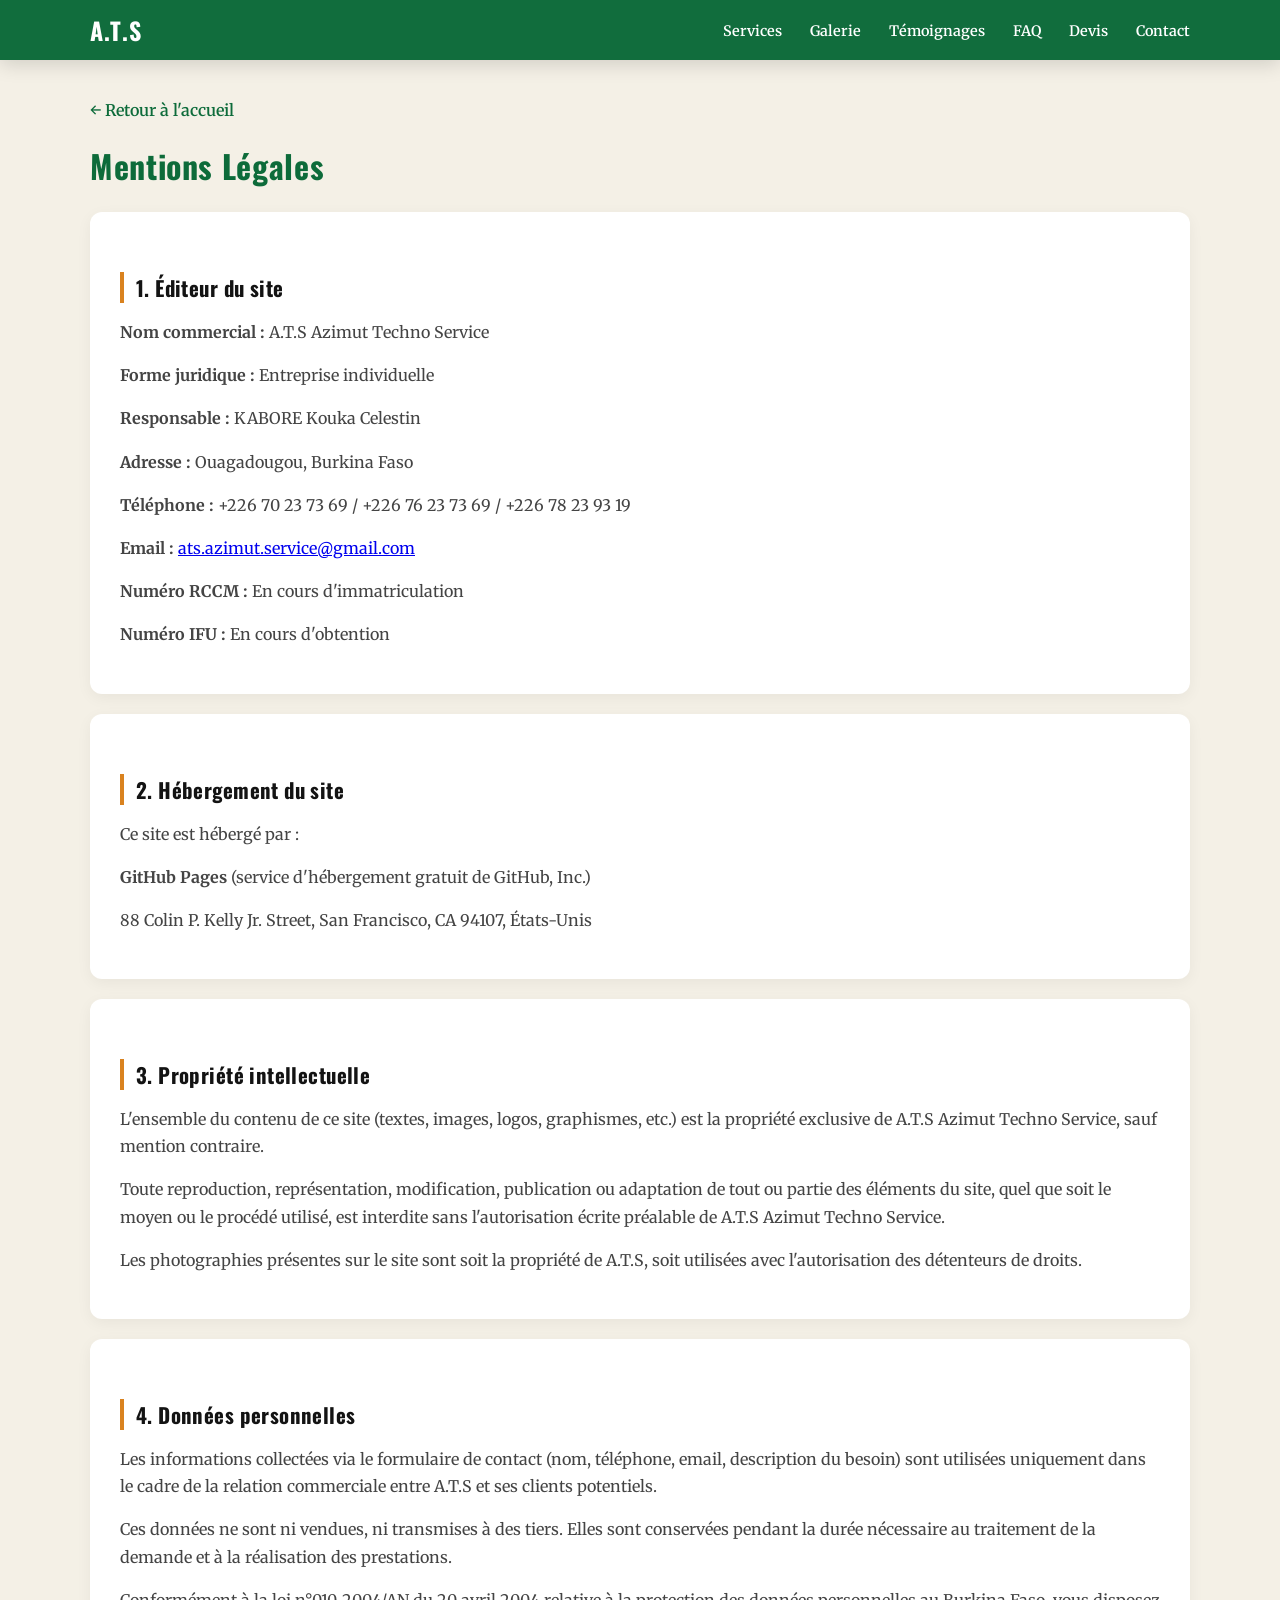
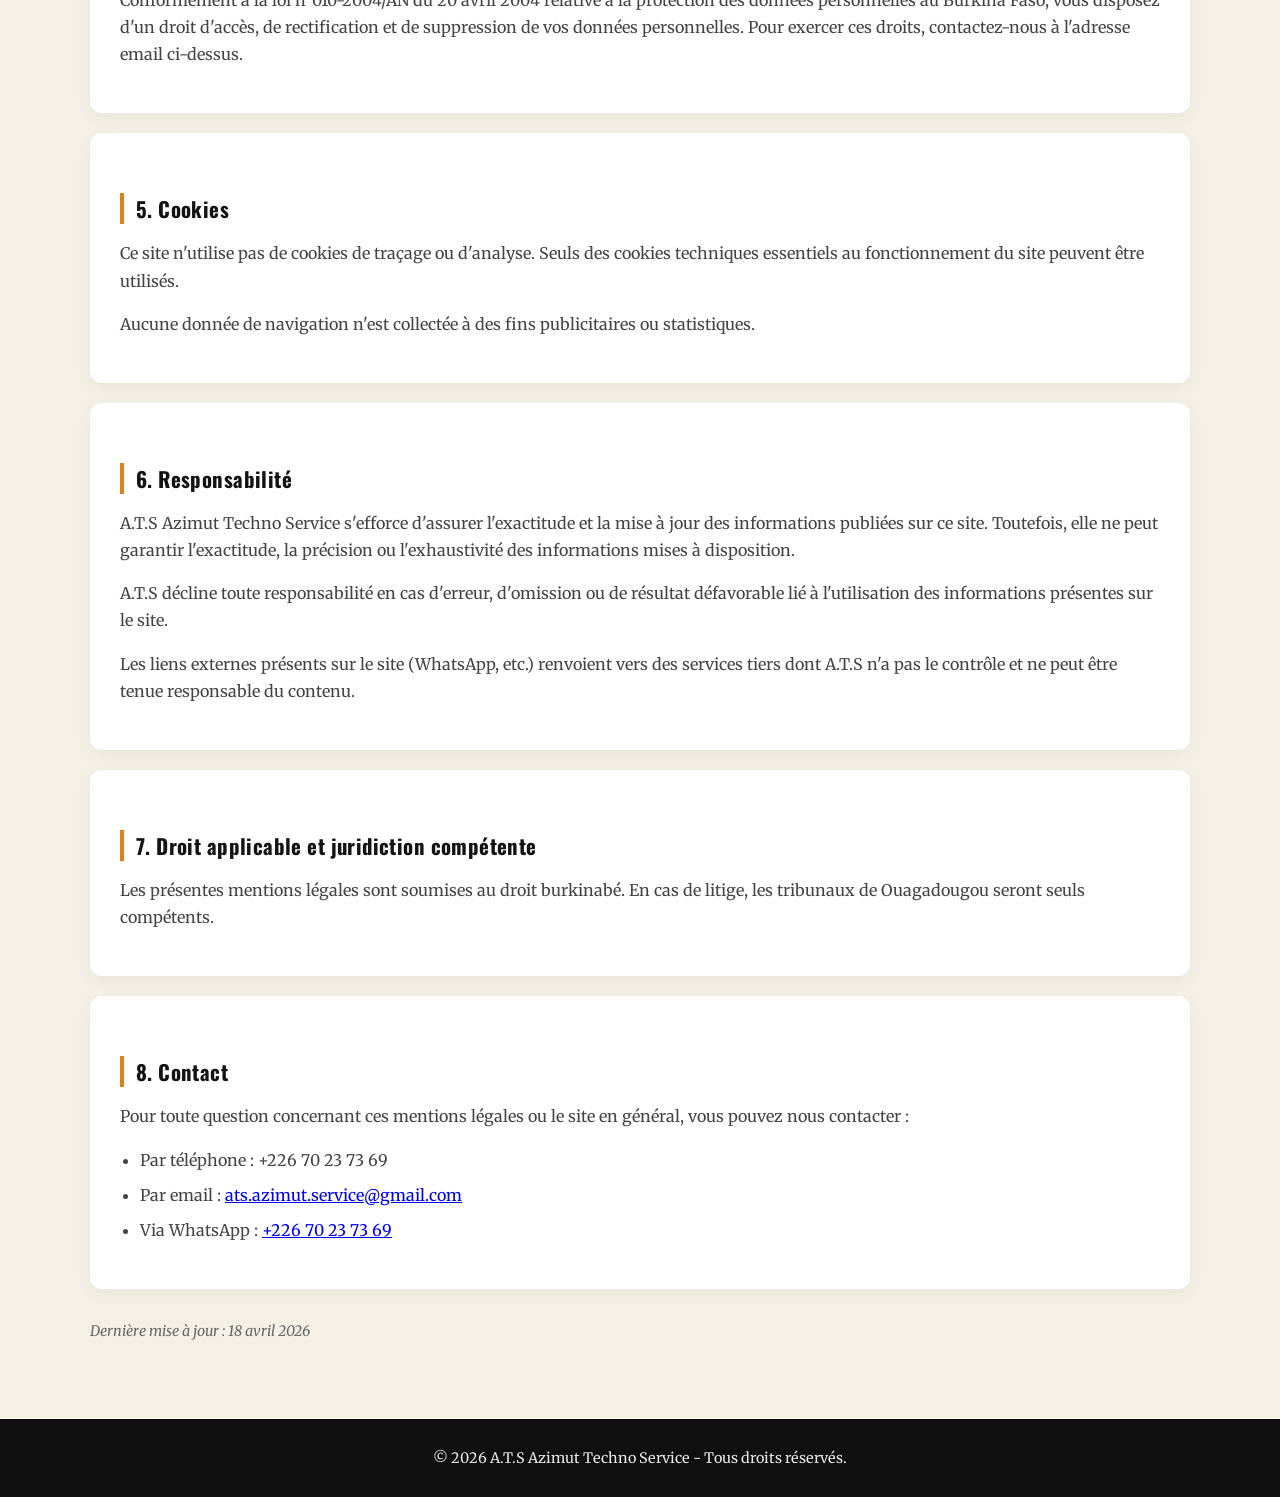
==== mentions-legales.html @ f284d2fe "commit remaining site updates and legal page" ====
<!DOCTYPE html>
<html lang="fr">
<head>
  <meta charset="UTF-8">
  <meta name="viewport" content="width=device-width, initial-scale=1.0">
  <title>Mentions Légales | A.T.S Azimut Techno Service</title>
  <meta name="description" content="Mentions légales de A.T.S Azimut Techno Service - Climatisation, informatique, electricite batiment a Ouagadougou.">
  <link rel="preconnect" href="https://fonts.googleapis.com">
  <link rel="preconnect" href="https://fonts.gstatic.com" crossorigin>
  <link href="https://fonts.googleapis.com/css2?family=Oswald:wght@400;500;600;700&family=Merriweather:wght@400;700&display=swap" rel="stylesheet">
  <link rel="stylesheet" href="styles.css">
  <style>
    .legal-page {
      padding-top: 100px;
      padding-bottom: 60px;
      background: #f4f0e6;
    }
    .legal-page h1 {
      font-size: 2rem;
      margin-bottom: 30px;
      color: var(--ats-green);
    }
    .legal-page h2 {
      font-size: 1.3rem;
      margin-top: 30px;
      margin-bottom: 15px;
      color: var(--ats-dark);
      border-left: 4px solid var(--ats-orange);
      padding-left: 12px;
    }
    .legal-page p, .legal-page ul {
      line-height: 1.7;
      color: #444;
      margin-bottom: 15px;
    }
    .legal-page ul {
      padding-left: 20px;
    }
    .legal-page li {
      margin-bottom: 8px;
    }
    .legal-section {
      background: #fff;
      padding: 30px;
      border-radius: 12px;
      margin-bottom: 20px;
      box-shadow: 0 4px 15px rgba(0, 0, 0, 0.05);
    }
    .legal-nav {
      margin-bottom: 30px;
    }
    .legal-nav a {
      color: var(--ats-green);
      text-decoration: none;
      font-weight: 600;
    }
    .legal-nav a:hover {
      text-decoration: underline;
    }
  </style>
</head>
<body>
  <nav class="navbar scrolled" id="navbar">
    <div class="container nav-container">
      <a href="index.html" class="nav-logo">A.T.S</a>
      <ul class="nav-menu" id="nav-menu">
        <li><a href="index.html#services">Services</a></li>
        <li><a href="index.html#galerie">Galerie</a></li>
        <li><a href="index.html#temoignages">Témoignages</a></li>
        <li><a href="index.html#faq">FAQ</a></li>
        <li><a href="index.html#devis">Devis</a></li>
        <li><a href="index.html#contact">Contact</a></li>
      </ul>
    </div>
  </nav>

  <main class="legal-page">
    <div class="container">
      <div class="legal-nav">
        <a href="index.html">← Retour à l'accueil</a>
      </div>
      
      <h1>Mentions Légales</h1>
      
      <div class="legal-section">
        <h2>1. Éditeur du site</h2>
        <p><strong>Nom commercial :</strong> A.T.S Azimut Techno Service</p>
        <p><strong>Forme juridique :</strong> Entreprise individuelle</p>
        <p><strong>Responsable :</strong> KABORE Kouka Celestin</p>
        <p><strong>Adresse :</strong> Ouagadougou, Burkina Faso</p>
        <p><strong>Téléphone :</strong> +226 70 23 73 69 / +226 76 23 73 69 / +226 78 23 93 19</p>
        <p><strong>Email :</strong> <a href="mailto:ats.azimut.service@gmail.com">ats.azimut.service@gmail.com</a></p>
        <p><strong>Numéro RCCM :</strong> En cours d'immatriculation</p>
        <p><strong>Numéro IFU :</strong> En cours d'obtention</p>
      </div>

      <div class="legal-section">
        <h2>2. Hébergement du site</h2>
        <p>Ce site est hébergé par :</p>
        <p><strong>GitHub Pages</strong> (service d'hébergement gratuit de GitHub, Inc.)</p>
        <p>88 Colin P. Kelly Jr. Street, San Francisco, CA 94107, États-Unis</p>
      </div>

      <div class="legal-section">
        <h2>3. Propriété intellectuelle</h2>
        <p>L'ensemble du contenu de ce site (textes, images, logos, graphismes, etc.) est la propriété exclusive de A.T.S Azimut Techno Service, sauf mention contraire.</p>
        <p>Toute reproduction, représentation, modification, publication ou adaptation de tout ou partie des éléments du site, quel que soit le moyen ou le procédé utilisé, est interdite sans l'autorisation écrite préalable de A.T.S Azimut Techno Service.</p>
        <p>Les photographies présentes sur le site sont soit la propriété de A.T.S, soit utilisées avec l'autorisation des détenteurs de droits.</p>
      </div>

      <div class="legal-section">
        <h2>4. Données personnelles</h2>
        <p>Les informations collectées via le formulaire de contact (nom, téléphone, email, description du besoin) sont utilisées uniquement dans le cadre de la relation commerciale entre A.T.S et ses clients potentiels.</p>
        <p>Ces données ne sont ni vendues, ni transmises à des tiers. Elles sont conservées pendant la durée nécessaire au traitement de la demande et à la réalisation des prestations.</p>
        <p>Conformément à la loi n°010-2004/AN du 20 avril 2004 relative à la protection des données personnelles au Burkina Faso, vous disposez d'un droit d'accès, de rectification et de suppression de vos données personnelles. Pour exercer ces droits, contactez-nous à l'adresse email ci-dessus.</p>
      </div>

      <div class="legal-section">
        <h2>5. Cookies</h2>
        <p>Ce site n'utilise pas de cookies de traçage ou d'analyse. Seuls des cookies techniques essentiels au fonctionnement du site peuvent être utilisés.</p>
        <p>Aucune donnée de navigation n'est collectée à des fins publicitaires ou statistiques.</p>
      </div>

      <div class="legal-section">
        <h2>6. Responsabilité</h2>
        <p>A.T.S Azimut Techno Service s'efforce d'assurer l'exactitude et la mise à jour des informations publiées sur ce site. Toutefois, elle ne peut garantir l'exactitude, la précision ou l'exhaustivité des informations mises à disposition.</p>
        <p>A.T.S décline toute responsabilité en cas d'erreur, d'omission ou de résultat défavorable lié à l'utilisation des informations présentes sur le site.</p>
        <p>Les liens externes présents sur le site (WhatsApp, etc.) renvoient vers des services tiers dont A.T.S n'a pas le contrôle et ne peut être tenue responsable du contenu.</p>
      </div>

      <div class="legal-section">
        <h2>7. Droit applicable et juridiction compétente</h2>
        <p>Les présentes mentions légales sont soumises au droit burkinabé. En cas de litige, les tribunaux de Ouagadougou seront seuls compétents.</p>
      </div>

      <div class="legal-section">
        <h2>8. Contact</h2>
        <p>Pour toute question concernant ces mentions légales ou le site en général, vous pouvez nous contacter :</p>
        <ul>
          <li>Par téléphone : +226 70 23 73 69</li>
          <li>Par email : <a href="mailto:ats.azimut.service@gmail.com">ats.azimut.service@gmail.com</a></li>
          <li>Via WhatsApp : <a href="https://wa.me/22670237369">+226 70 23 73 69</a></li>
        </ul>
      </div>

      <p style="margin-top: 30px; font-size: 0.9rem; color: #666;">
        <em>Dernière mise à jour : 18 avril 2026</em>
      </p>
    </div>
  </main>

  <footer>
    <div class="container">
      <div class="footer-bottom">
        <p>&copy; 2026 A.T.S Azimut Techno Service - Tous droits réservés.</p>
      </div>
    </div>
  </footer>
</body>
</html>
---- styles.css ----
:root {
  --ats-green: #0d6b3a;
  --ats-orange: #d9821f;
  --ats-dark: #131313;
  --ats-cream: #f4f0e6;
  --ats-white: #ffffff;
  --ats-gold: #c9a227;
}

* {
  box-sizing: border-box;
}

body {
  margin: 0;
  font-family: "Merriweather", serif;
  color: var(--ats-dark);
  background:
    radial-gradient(circle at 85% 15%, #fff6dc 0, #f0e8d5 45%, #ebdfc8 100%);
  scroll-behavior: smooth;
}

html {
  scroll-behavior: smooth;
}

/* Navbar */
.navbar {
  position: fixed;
  top: 0;
  left: 0;
  right: 0;
  z-index: 1000;
  background: rgba(13, 107, 58, 0.98);
  backdrop-filter: blur(10px);
  padding: 12px 0;
  transition: box-shadow 0.3s ease;
}

.navbar.scrolled {
  box-shadow: 0 4px 20px rgba(0, 0, 0, 0.15);
}

.nav-container {
  display: flex;
  justify-content: space-between;
  align-items: center;
}

.nav-logo {
  font-family: "Oswald", sans-serif;
  font-size: 1.5rem;
  font-weight: 700;
  color: var(--ats-white);
  text-decoration: none;
  letter-spacing: 0.05em;
}

.nav-menu {
  display: flex;
  list-style: none;
  margin: 0;
  padding: 0;
  gap: 28px;
}

.nav-menu a {
  color: var(--ats-white);
  text-decoration: none;
  font-size: 0.9rem;
  font-weight: 600;
  transition: color 0.2s ease;
  position: relative;
}

.nav-menu a::after {
  content: '';
  position: absolute;
  bottom: -4px;
  left: 0;
  width: 0;
  height: 2px;
  background: var(--ats-orange);
  transition: width 0.2s ease;
}

.nav-menu a:hover::after {
  width: 100%;
}

.nav-toggle {
  display: none;
  flex-direction: column;
  gap: 5px;
  background: none;
  border: none;
  cursor: pointer;
  padding: 5px;
}

.nav-toggle span {
  display: block;
  width: 25px;
  height: 3px;
  background: var(--ats-white);
  border-radius: 3px;
  transition: all 0.3s ease;
}

.container {
  width: min(1100px, 92%);
  margin: 0 auto;
}

.hero {
  position: relative;
  min-height: 78vh;
  display: flex;
  align-items: center;
  overflow: hidden;
  background:
    linear-gradient(105deg, rgba(13, 107, 58, 0.94) 0 56%, rgba(217, 130, 31, 0.94) 56% 100%),
    url("IMG-20260415-WA0097.jpg") center/cover no-repeat;
  padding-top: 60px;
}

.hero__overlay {
  position: absolute;
  inset: 0;
  background:
    repeating-linear-gradient(
      -35deg,
      rgba(255, 255, 255, 0.08) 0 10px,
      rgba(255, 255, 255, 0) 10px 22px
    );
}

.hero__content {
  position: relative;
  z-index: 1;
  color: var(--ats-white);
  animation: rise 900ms ease-out both;
}

.badge {
  display: inline-block;
  margin: 0 0 16px;
  padding: 8px 14px;
  border: 1px solid rgba(255, 255, 255, 0.6);
  border-radius: 999px;
  font-size: 0.8rem;
  letter-spacing: 0.06em;
  text-transform: uppercase;
}

h1,
h2,
h3 {
  margin: 0 0 12px;
  font-family: "Oswald", sans-serif;
  letter-spacing: 0.02em;
}

h1 {
  font-size: clamp(2.2rem, 6vw, 4.4rem);
  line-height: 1;
}

h1 span {
  display: block;
  font-size: clamp(1.4rem, 4vw, 2.5rem);
  font-weight: 500;
  color: #f2f7f2;
}

.hero__subtitle {
  max-width: 700px;
  margin: 14px 0 24px;
  font-size: clamp(1rem, 2vw, 1.2rem);
  line-height: 1.6;
}

.hero__actions {
  display: flex;
  flex-wrap: wrap;
  gap: 12px;
}

.hero__actions a {
  display: inline-block;
  padding: 12px 20px;
  border-radius: 8px;
  text-decoration: none;
  font-weight: 700;
  background: var(--ats-white);
  color: var(--ats-green);
}

.hero__actions a.secondary {
  background: transparent;
  color: var(--ats-white);
  border: 1px solid rgba(255, 255, 255, 0.8);
}

.section {
  padding: 64px 0;
}

.card .container {
  background: rgba(255, 255, 255, 0.75);
  backdrop-filter: blur(4px);
  border: 1px solid rgba(19, 19, 19, 0.1);
  border-radius: 18px;
  padding: clamp(18px, 4vw, 34px);
}

.image-card img {
  margin-top: 16px;
  width: 100%;
  border-radius: 14px;
  border: 1px solid rgba(19, 19, 19, 0.15);
}

.grid {
  margin-top: 16px;
  display: grid;
  grid-template-columns: repeat(3, minmax(0, 1fr));
  gap: 16px;
}

.service {
  background: #fff;
  border-left: 5px solid var(--ats-green);
  border-radius: 10px;
  padding: 16px;
  box-shadow: 0 8px 20px rgba(0, 0, 0, 0.05);
}

.service:nth-child(2n) {
  border-left-color: var(--ats-orange);
}

.service p {
  margin: 0;
  line-height: 1.6;
}

.gallery {
  background: linear-gradient(180deg, rgba(255, 255, 255, 0.7) 0%, rgba(244, 240, 230, 0.95) 100%);
}

.gallery-intro {
  margin: 0 0 16px;
}

.gallery-grid {
  display: grid;
  grid-template-columns: repeat(3, minmax(0, 1fr));
  gap: 14px;
}

.gallery-grid figure {
  margin: 0;
  background: #fff;
  border-radius: 12px;
  overflow: hidden;
  border: 1px solid rgba(0, 0, 0, 0.08);
  box-shadow: 0 10px 22px rgba(0, 0, 0, 0.08);
}

.gallery-grid img {
  width: 100%;
  aspect-ratio: 4 / 3;
  object-fit: cover;
  display: block;
}

.gallery-grid figcaption {
  padding: 10px 12px;
  font-weight: 700;
  line-height: 1.5;
}

.gallery-note {
  margin: 14px 0 0;
  padding: 10px 12px;
  border-left: 4px solid var(--ats-orange);
  background: rgba(255, 255, 255, 0.7);
  border-radius: 8px;
}

/* Testimonials */
.testimonials {
  background: linear-gradient(180deg, rgba(255, 255, 255, 0.9) 0%, rgba(244, 240, 230, 0.95) 100%);
}

.testimonials-intro {
  margin: 0 0 20px;
  font-size: 1.05rem;
  color: #555;
}

.testimonials-grid {
  display: grid;
  grid-template-columns: repeat(3, 1fr);
  gap: 20px;
}

.testimonial {
  background: #fff;
  border-radius: 14px;
  padding: 24px;
  box-shadow: 0 10px 30px rgba(0, 0, 0, 0.08);
  border-top: 4px solid var(--ats-green);
  transition: transform 0.3s ease;
}

.testimonial:hover {
  transform: translateY(-5px);
}

.testimonial:nth-child(2) {
  border-top-color: var(--ats-orange);
}

.testimonial:nth-child(3) {
  border-top-color: var(--ats-gold);
}

.testimonial-rating {
  color: var(--ats-orange);
  font-size: 1.2rem;
  margin-bottom: 12px;
  letter-spacing: 2px;
}

.testimonial-text {
  font-style: italic;
  line-height: 1.7;
  margin-bottom: 16px;
  color: #444;
}

.testimonial-author strong {
  display: block;
  color: var(--ats-dark);
  font-family: "Oswald", sans-serif;
}

.testimonial-author span {
  font-size: 0.85rem;
  color: #666;
}

/* FAQ */
.faq {
  background: linear-gradient(180deg, rgba(255, 255, 255, 0.85) 0%, rgba(255, 245, 229, 0.95) 100%);
}

.faq-list {
  max-width: 800px;
  margin: 0 auto;
}

.faq-item {
  background: #fff;
  border-radius: 12px;
  margin-bottom: 12px;
  overflow: hidden;
  box-shadow: 0 4px 15px rgba(0, 0, 0, 0.06);
}

.faq-item summary {
  padding: 18px 22px;
  font-weight: 700;
  cursor: pointer;
  list-style: none;
  display: flex;
  justify-content: space-between;
  align-items: center;
  transition: background 0.2s ease;
}

.faq-item summary:hover {
  background: rgba(13, 107, 58, 0.05);
}

.faq-item summary::after {
  content: '+';
  font-size: 1.5rem;
  color: var(--ats-green);
  transition: transform 0.3s ease;
}

.faq-item[open] summary::after {
  transform: rotate(45deg);
}

.faq-item p {
  padding: 0 22px 18px;
  margin: 0;
  line-height: 1.7;
  color: #555;
}

/* Enhanced Footer */
.footer-content {
  display: grid;
  grid-template-columns: repeat(3, 1fr);
  gap: 40px;
  padding-bottom: 30px;
  border-bottom: 1px solid rgba(255, 255, 255, 0.2);
  margin-bottom: 20px;
}

.footer-brand h3 {
  font-family: "Oswald", sans-serif;
  font-size: 1.3rem;
  margin-bottom: 10px;
}

.footer-brand p {
  margin: 5px 0;
  opacity: 0.9;
  font-size: 0.95rem;
}

.footer-links h4,
.footer-contact h4 {
  font-family: "Oswald", sans-serif;
  font-size: 1.1rem;
  margin-bottom: 15px;
}

.footer-links ul {
  list-style: none;
  padding: 0;
  margin: 0;
}

.footer-links li {
  margin-bottom: 8px;
}

.footer-links a {
  color: var(--ats-white);
  text-decoration: none;
  opacity: 0.9;
  transition: opacity 0.2s ease;
}

.footer-links a:hover {
  opacity: 1;
  text-decoration: underline;
}

.footer-contact p {
  margin: 8px 0;
}

.footer-contact a {
  color: var(--ats-white);
  text-decoration: none;
}

.footer-social {
  margin-top: 12px;
}

.footer-social a {
  display: inline-block;
  padding: 8px 16px;
  background: rgba(255, 255, 255, 0.15);
  border-radius: 20px;
  font-size: 0.9rem;
  transition: background 0.2s ease;
}

.footer-social a:hover {
  background: rgba(255, 255, 255, 0.25);
}

.footer-bottom {
  text-align: center;
}

.footer-credits {
  font-size: 0.85rem;
  opacity: 0.7;
  margin-top: 5px;
}

/* Back to top button */
.back-to-top {
  position: fixed;
  bottom: 30px;
  right: 30px;
  width: 50px;
  height: 50px;
  border-radius: 50%;
  background: var(--ats-green);
  color: var(--ats-white);
  border: none;
  font-size: 1.5rem;
  cursor: pointer;
  opacity: 0;
  visibility: hidden;
  transition: all 0.3s ease;
  box-shadow: 0 4px 15px rgba(0, 0, 0, 0.2);
  z-index: 999;
}

.back-to-top.visible {
  opacity: 1;
  visibility: visible;
}

.back-to-top:hover {
  background: var(--ats-orange);
  transform: translateY(-3px);
}

.quote {
  background: linear-gradient(180deg, rgba(255, 255, 255, 0.55) 0%, rgba(255, 245, 229, 0.9) 100%);
}

.quote__intro {
  max-width: 780px;
  margin: 0 0 16px;
}

.quote-form {
  background: #fff;
  border: 1px solid rgba(0, 0, 0, 0.1);
  border-radius: 14px;
  padding: clamp(16px, 2.5vw, 24px);
  box-shadow: 0 12px 28px rgba(0, 0, 0, 0.08);
}

.form-grid {
  display: grid;
  grid-template-columns: repeat(2, minmax(0, 1fr));
  gap: 12px;
  margin-bottom: 12px;
}

label {
  display: block;
  font-size: 0.95rem;
  font-weight: 700;
  color: #212121;
}

input,
select,
textarea {
  width: 100%;
  margin-top: 8px;
  padding: 10px 12px;
  border-radius: 8px;
  border: 1px solid #ccc;
  font: inherit;
  color: #212121;
  background: #fffdf8;
}

textarea {
  resize: vertical;
}

.quote-actions {
  margin-top: 14px;
  display: flex;
  flex-wrap: wrap;
  gap: 10px;
}

.quote-actions button {
  border: 0;
  border-radius: 8px;
  padding: 12px 16px;
  font: inherit;
  font-weight: 700;
  cursor: pointer;
  background: var(--ats-green);
  color: #fff;
}

.quote-actions .secondary-btn {
  background: var(--ats-orange);
}

.contact {
  color: var(--ats-white);
  background:
    linear-gradient(130deg, #094e2b 0%, #0d6b3a 55%, #b66f1c 100%);
}

.owner {
  margin: 0 0 10px;
}

.phones {
  display: flex;
  flex-wrap: wrap;
  gap: 10px;
  margin-bottom: 12px;
}

.phones a {
  text-decoration: none;
  color: var(--ats-white);
  border: 1px solid rgba(255, 255, 255, 0.7);
  border-radius: 999px;
  padding: 8px 14px;
}

.city {
  margin: 0;
  opacity: 0.95;
}

footer {
  background: #0f0f0f;
  color: #e9e9e9;
  text-align: center;
  padding: 16px 0;
  font-size: 0.9rem;
}

@keyframes rise {
  from {
    opacity: 0;
    transform: translateY(20px);
  }
  to {
    opacity: 1;
    transform: translateY(0);
  }
}

@media (max-width: 900px) {
  .grid {
    grid-template-columns: repeat(2, minmax(0, 1fr));
  }

  .gallery-grid {
    grid-template-columns: repeat(2, minmax(0, 1fr));
  }

  .testimonials-grid {
    grid-template-columns: repeat(2, 1fr);
  }

  .form-grid {
    grid-template-columns: 1fr;
  }

  .footer-content {
    grid-template-columns: repeat(2, 1fr);
  }
}

@media (max-width: 768px) {
  .nav-toggle {
    display: flex;
  }

  .nav-menu {
    position: fixed;
    top: 0;
    right: -100%;
    width: 70%;
    max-width: 300px;
    height: 100vh;
    background: rgba(13, 107, 58, 0.98);
    flex-direction: column;
    padding: 80px 30px 30px;
    gap: 20px;
    transition: right 0.3s ease;
    backdrop-filter: blur(10px);
  }

  .nav-menu.active {
    right: 0;
  }

  .nav-menu a {
    font-size: 1.1rem;
  }

  .nav-menu a::after {
    display: none;
  }
}

@media (max-width: 640px) {
  .hero {
    min-height: 86vh;
    background:
      linear-gradient(130deg, rgba(13, 107, 58, 0.95) 0, rgba(217, 130, 31, 0.95) 100%),
      url("IMG-20260415-WA0097.jpg") center/cover no-repeat;
  }

  .grid {
    grid-template-columns: 1fr;
  }

  .gallery-grid {
    grid-template-columns: 1fr;
  }

  .testimonials-grid {
    grid-template-columns: 1fr;
  }

  .section {
    padding: 52px 0;
  }

  .footer-content {
    grid-template-columns: 1fr;
    gap: 25px;
    text-align: center;
  }
}
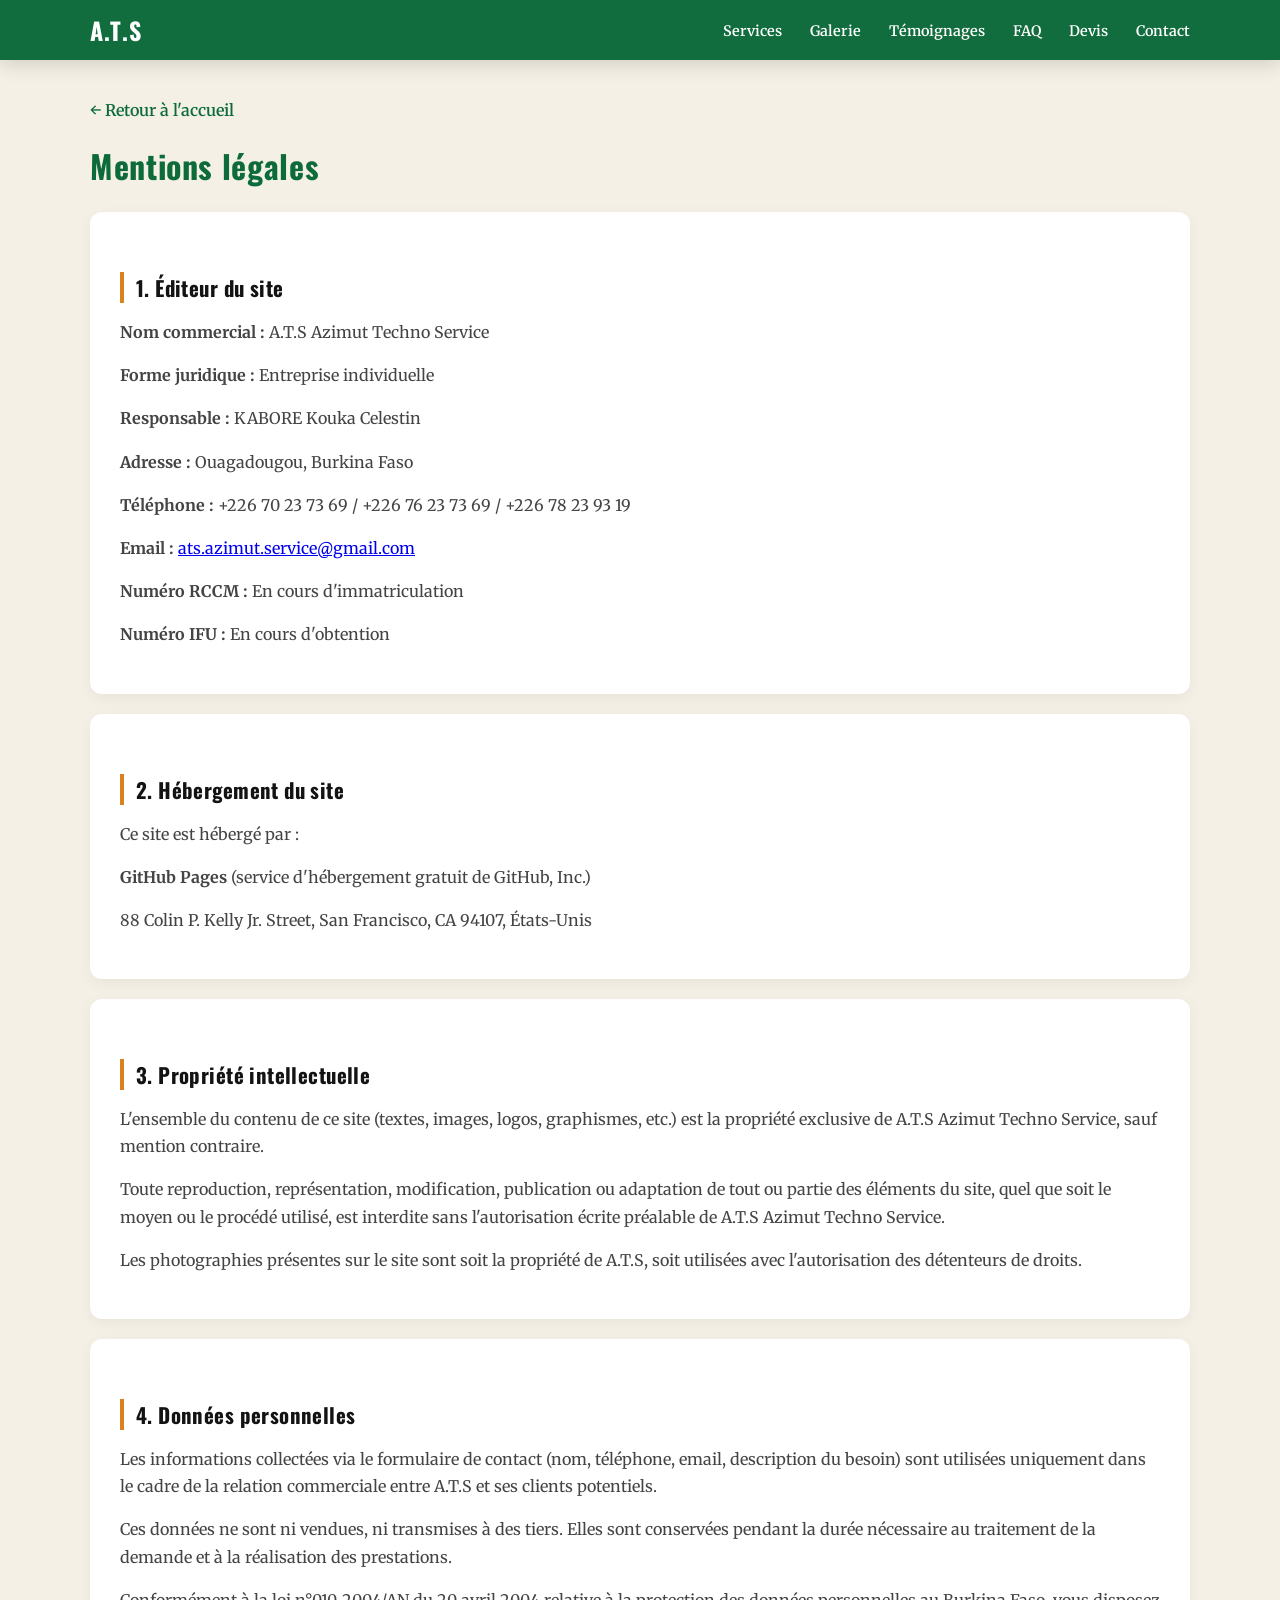
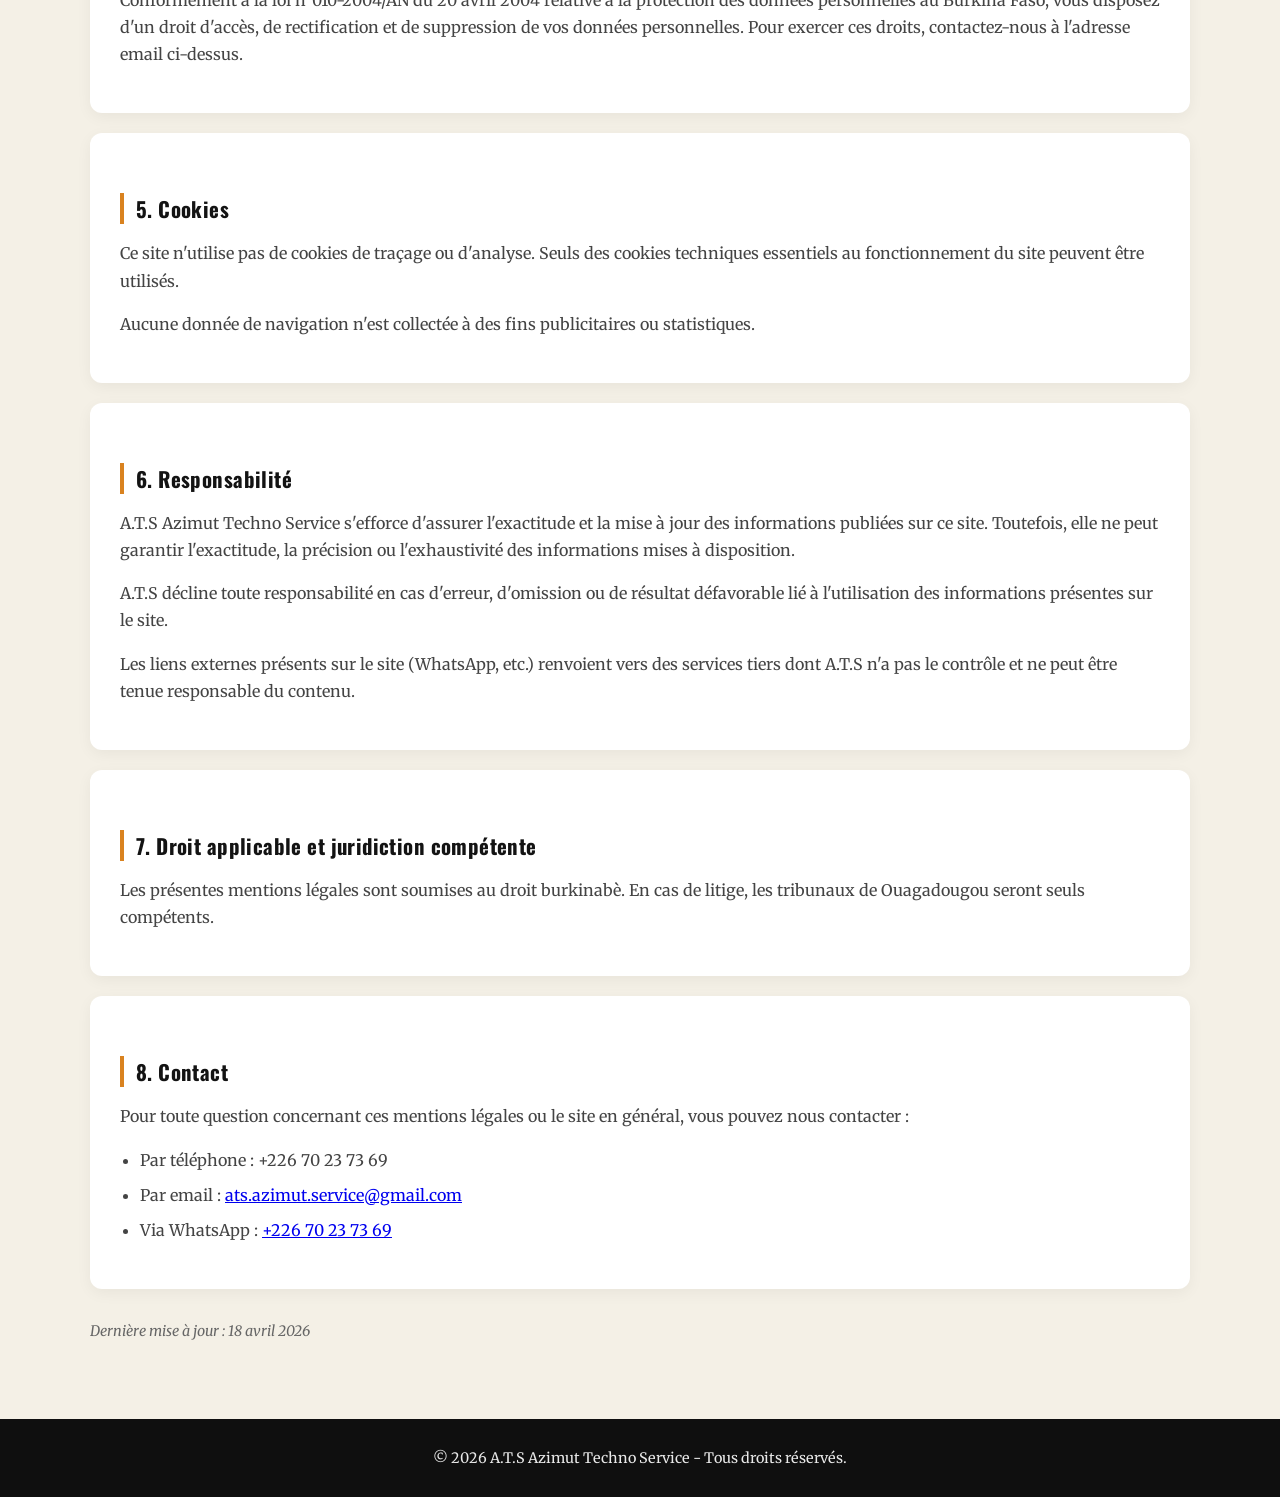
==== commit bec8c3ae: "Mise a jour contenu, encodage UTF-8 et style presentation" ====
--- a/mentions-legales.html
+++ b/mentions-legales.html
@@ -1,10 +1,10 @@
-<!DOCTYPE html>
+﻿<!DOCTYPE html>
 <html lang="fr">
 <head>
   <meta charset="UTF-8">
   <meta name="viewport" content="width=device-width, initial-scale=1.0">
-  <title>Mentions Légales | A.T.S Azimut Techno Service</title>
-  <meta name="description" content="Mentions légales de A.T.S Azimut Techno Service - Climatisation, informatique, electricite batiment a Ouagadougou.">
+  <title>Mentions l&eacute;gales | A.T.S Azimut Techno Service</title>
+  <meta name="description" content="Mentions l&eacute;gales de A.T.S Azimut Techno Service - Climatisation, informatique, &eacute;lectricit&eacute; b&acirc;timent &agrave; Ouagadougou.">
   <link rel="preconnect" href="https://fonts.googleapis.com">
   <link rel="preconnect" href="https://fonts.gstatic.com" crossorigin>
   <link href="https://fonts.googleapis.com/css2?family=Oswald:wght@400;500;600;700&family=Merriweather:wght@400;700&display=swap" rel="stylesheet">
@@ -66,7 +66,7 @@
       <ul class="nav-menu" id="nav-menu">
         <li><a href="index.html#services">Services</a></li>
         <li><a href="index.html#galerie">Galerie</a></li>
-        <li><a href="index.html#temoignages">Témoignages</a></li>
+        <li><a href="index.html#temoignages">T&eacute;moignages</a></li>
         <li><a href="index.html#faq">FAQ</a></li>
         <li><a href="index.html#devis">Devis</a></li>
         <li><a href="index.html#contact">Contact</a></li>
@@ -77,74 +77,74 @@
   <main class="legal-page">
     <div class="container">
       <div class="legal-nav">
-        <a href="index.html">← Retour à l'accueil</a>
+        <a href="index.html">&larr; Retour &agrave; l'accueil</a>
       </div>
-      
-      <h1>Mentions Légales</h1>
-      
+
+      <h1>Mentions l&eacute;gales</h1>
+
       <div class="legal-section">
-        <h2>1. Éditeur du site</h2>
+        <h2>1. &Eacute;diteur du site</h2>
         <p><strong>Nom commercial :</strong> A.T.S Azimut Techno Service</p>
         <p><strong>Forme juridique :</strong> Entreprise individuelle</p>
         <p><strong>Responsable :</strong> KABORE Kouka Celestin</p>
         <p><strong>Adresse :</strong> Ouagadougou, Burkina Faso</p>
-        <p><strong>Téléphone :</strong> +226 70 23 73 69 / +226 76 23 73 69 / +226 78 23 93 19</p>
+        <p><strong>T&eacute;l&eacute;phone :</strong> +226 70 23 73 69 / +226 76 23 73 69 / +226 78 23 93 19</p>
         <p><strong>Email :</strong> <a href="mailto:ats.azimut.service@gmail.com">ats.azimut.service@gmail.com</a></p>
-        <p><strong>Numéro RCCM :</strong> En cours d'immatriculation</p>
-        <p><strong>Numéro IFU :</strong> En cours d'obtention</p>
+        <p><strong>Num&eacute;ro RCCM :</strong> En cours d'immatriculation</p>
+        <p><strong>Num&eacute;ro IFU :</strong> En cours d'obtention</p>
       </div>
 
       <div class="legal-section">
-        <h2>2. Hébergement du site</h2>
-        <p>Ce site est hébergé par :</p>
-        <p><strong>GitHub Pages</strong> (service d'hébergement gratuit de GitHub, Inc.)</p>
-        <p>88 Colin P. Kelly Jr. Street, San Francisco, CA 94107, États-Unis</p>
+        <h2>2. H&eacute;bergement du site</h2>
+        <p>Ce site est h&eacute;berg&eacute; par :</p>
+        <p><strong>GitHub Pages</strong> (service d'h&eacute;bergement gratuit de GitHub, Inc.)</p>
+        <p>88 Colin P. Kelly Jr. Street, San Francisco, CA 94107, &Eacute;tats-Unis</p>
       </div>
 
       <div class="legal-section">
-        <h2>3. Propriété intellectuelle</h2>
-        <p>L'ensemble du contenu de ce site (textes, images, logos, graphismes, etc.) est la propriété exclusive de A.T.S Azimut Techno Service, sauf mention contraire.</p>
-        <p>Toute reproduction, représentation, modification, publication ou adaptation de tout ou partie des éléments du site, quel que soit le moyen ou le procédé utilisé, est interdite sans l'autorisation écrite préalable de A.T.S Azimut Techno Service.</p>
-        <p>Les photographies présentes sur le site sont soit la propriété de A.T.S, soit utilisées avec l'autorisation des détenteurs de droits.</p>
+        <h2>3. Propri&eacute;t&eacute; intellectuelle</h2>
+        <p>L'ensemble du contenu de ce site (textes, images, logos, graphismes, etc.) est la propri&eacute;t&eacute; exclusive de A.T.S Azimut Techno Service, sauf mention contraire.</p>
+        <p>Toute reproduction, repr&eacute;sentation, modification, publication ou adaptation de tout ou partie des &eacute;l&eacute;ments du site, quel que soit le moyen ou le proc&eacute;d&eacute; utilis&eacute;, est interdite sans l'autorisation &eacute;crite pr&eacute;alable de A.T.S Azimut Techno Service.</p>
+        <p>Les photographies pr&eacute;sentes sur le site sont soit la propri&eacute;t&eacute; de A.T.S, soit utilis&eacute;es avec l'autorisation des d&eacute;tenteurs de droits.</p>
       </div>
 
       <div class="legal-section">
-        <h2>4. Données personnelles</h2>
-        <p>Les informations collectées via le formulaire de contact (nom, téléphone, email, description du besoin) sont utilisées uniquement dans le cadre de la relation commerciale entre A.T.S et ses clients potentiels.</p>
-        <p>Ces données ne sont ni vendues, ni transmises à des tiers. Elles sont conservées pendant la durée nécessaire au traitement de la demande et à la réalisation des prestations.</p>
-        <p>Conformément à la loi n°010-2004/AN du 20 avril 2004 relative à la protection des données personnelles au Burkina Faso, vous disposez d'un droit d'accès, de rectification et de suppression de vos données personnelles. Pour exercer ces droits, contactez-nous à l'adresse email ci-dessus.</p>
+        <h2>4. Donn&eacute;es personnelles</h2>
+        <p>Les informations collect&eacute;es via le formulaire de contact (nom, t&eacute;l&eacute;phone, email, description du besoin) sont utilis&eacute;es uniquement dans le cadre de la relation commerciale entre A.T.S et ses clients potentiels.</p>
+        <p>Ces donn&eacute;es ne sont ni vendues, ni transmises &agrave; des tiers. Elles sont conserv&eacute;es pendant la dur&eacute;e n&eacute;cessaire au traitement de la demande et &agrave; la r&eacute;alisation des prestations.</p>
+        <p>Conform&eacute;ment &agrave; la loi n&deg;010-2004/AN du 20 avril 2004 relative &agrave; la protection des donn&eacute;es personnelles au Burkina Faso, vous disposez d'un droit d'acc&egrave;s, de rectification et de suppression de vos donn&eacute;es personnelles. Pour exercer ces droits, contactez-nous &agrave; l'adresse email ci-dessus.</p>
       </div>
 
       <div class="legal-section">
         <h2>5. Cookies</h2>
-        <p>Ce site n'utilise pas de cookies de traçage ou d'analyse. Seuls des cookies techniques essentiels au fonctionnement du site peuvent être utilisés.</p>
-        <p>Aucune donnée de navigation n'est collectée à des fins publicitaires ou statistiques.</p>
+        <p>Ce site n'utilise pas de cookies de tra&ccedil;age ou d'analyse. Seuls des cookies techniques essentiels au fonctionnement du site peuvent &ecirc;tre utilis&eacute;s.</p>
+        <p>Aucune donn&eacute;e de navigation n'est collect&eacute;e &agrave; des fins publicitaires ou statistiques.</p>
       </div>
 
       <div class="legal-section">
-        <h2>6. Responsabilité</h2>
-        <p>A.T.S Azimut Techno Service s'efforce d'assurer l'exactitude et la mise à jour des informations publiées sur ce site. Toutefois, elle ne peut garantir l'exactitude, la précision ou l'exhaustivité des informations mises à disposition.</p>
-        <p>A.T.S décline toute responsabilité en cas d'erreur, d'omission ou de résultat défavorable lié à l'utilisation des informations présentes sur le site.</p>
-        <p>Les liens externes présents sur le site (WhatsApp, etc.) renvoient vers des services tiers dont A.T.S n'a pas le contrôle et ne peut être tenue responsable du contenu.</p>
+        <h2>6. Responsabilit&eacute;</h2>
+        <p>A.T.S Azimut Techno Service s'efforce d'assurer l'exactitude et la mise &agrave; jour des informations publi&eacute;es sur ce site. Toutefois, elle ne peut garantir l'exactitude, la pr&eacute;cision ou l'exhaustivit&eacute; des informations mises &agrave; disposition.</p>
+        <p>A.T.S d&eacute;cline toute responsabilit&eacute; en cas d'erreur, d'omission ou de r&eacute;sultat d&eacute;favorable li&eacute; &agrave; l'utilisation des informations pr&eacute;sentes sur le site.</p>
+        <p>Les liens externes pr&eacute;sents sur le site (WhatsApp, etc.) renvoient vers des services tiers dont A.T.S n'a pas le contr&ocirc;le et ne peut &ecirc;tre tenue responsable du contenu.</p>
       </div>
 
       <div class="legal-section">
-        <h2>7. Droit applicable et juridiction compétente</h2>
-        <p>Les présentes mentions légales sont soumises au droit burkinabé. En cas de litige, les tribunaux de Ouagadougou seront seuls compétents.</p>
+        <h2>7. Droit applicable et juridiction comp&eacute;tente</h2>
+        <p>Les pr&eacute;sentes mentions l&eacute;gales sont soumises au droit burkinab&egrave;. En cas de litige, les tribunaux de Ouagadougou seront seuls comp&eacute;tents.</p>
       </div>
 
       <div class="legal-section">
         <h2>8. Contact</h2>
-        <p>Pour toute question concernant ces mentions légales ou le site en général, vous pouvez nous contacter :</p>
+        <p>Pour toute question concernant ces mentions l&eacute;gales ou le site en g&eacute;n&eacute;ral, vous pouvez nous contacter :</p>
         <ul>
-          <li>Par téléphone : +226 70 23 73 69</li>
+          <li>Par t&eacute;l&eacute;phone : +226 70 23 73 69</li>
           <li>Par email : <a href="mailto:ats.azimut.service@gmail.com">ats.azimut.service@gmail.com</a></li>
           <li>Via WhatsApp : <a href="https://wa.me/22670237369">+226 70 23 73 69</a></li>
         </ul>
       </div>
 
       <p style="margin-top: 30px; font-size: 0.9rem; color: #666;">
-        <em>Dernière mise à jour : 18 avril 2026</em>
+        <em>Derni&egrave;re mise &agrave; jour : 18 avril 2026</em>
       </p>
     </div>
   </main>
@@ -152,7 +152,7 @@
   <footer>
     <div class="container">
       <div class="footer-bottom">
-        <p>&copy; 2026 A.T.S Azimut Techno Service - Tous droits réservés.</p>
+        <p>&copy; 2026 A.T.S Azimut Techno Service - Tous droits r&eacute;serv&eacute;s.</p>
       </div>
     </div>
   </footer>
--- a/styles.css
+++ b/styles.css
@@ -219,6 +219,94 @@
   width: 100%;
   border-radius: 14px;
   border: 1px solid rgba(19, 19, 19, 0.15);
+}
+
+.presentation-section .container > p {
+  max-width: 820px;
+  margin-bottom: 20px;
+  line-height: 1.7;
+}
+
+.presentation-grid {
+  display: grid;
+  grid-template-columns: repeat(2, minmax(0, 1fr));
+  gap: 14px;
+  margin-bottom: 18px;
+}
+
+.presentation-block {
+  background: #fff;
+  border: 1px solid rgba(13, 107, 58, 0.12);
+  border-left: 5px solid var(--ats-green);
+  border-radius: 12px;
+  padding: 14px 16px;
+  box-shadow: 0 8px 18px rgba(0, 0, 0, 0.05);
+}
+
+.presentation-block:nth-child(2n) {
+  border-left-color: var(--ats-orange);
+}
+
+.presentation-block h3,
+.presentation-contact h3 {
+  display: flex;
+  align-items: center;
+  gap: 10px;
+  margin-bottom: 10px;
+}
+
+.presentation-icon {
+  display: inline-flex;
+  align-items: center;
+  justify-content: center;
+  width: 34px;
+  height: 34px;
+  border-radius: 50%;
+  background: rgba(13, 107, 58, 0.1);
+  font-size: 1.05rem;
+}
+
+.presentation-block ul {
+  margin: 0;
+  padding: 0;
+  list-style: none;
+}
+
+.presentation-block li {
+  position: relative;
+  padding-left: 20px;
+  margin-bottom: 8px;
+  line-height: 1.55;
+}
+
+.presentation-block li:last-child {
+  margin-bottom: 0;
+}
+
+.presentation-block li::before {
+  content: "•";
+  position: absolute;
+  left: 5px;
+  top: 0;
+  color: var(--ats-green);
+  font-weight: 700;
+}
+
+.presentation-block p,
+.presentation-contact p {
+  margin: 0;
+  line-height: 1.6;
+}
+
+.presentation-contact {
+  background: rgba(13, 107, 58, 0.06);
+  border: 1px solid rgba(13, 107, 58, 0.18);
+  border-radius: 12px;
+  padding: 14px 16px;
+}
+
+.presentation-contact p + p {
+  margin-top: 6px;
 }
 
 .grid {
@@ -640,6 +728,10 @@
 }
 
 @media (max-width: 900px) {
+  .presentation-grid {
+    grid-template-columns: 1fr;
+  }
+
   .grid {
     grid-template-columns: repeat(2, minmax(0, 1fr));
   }
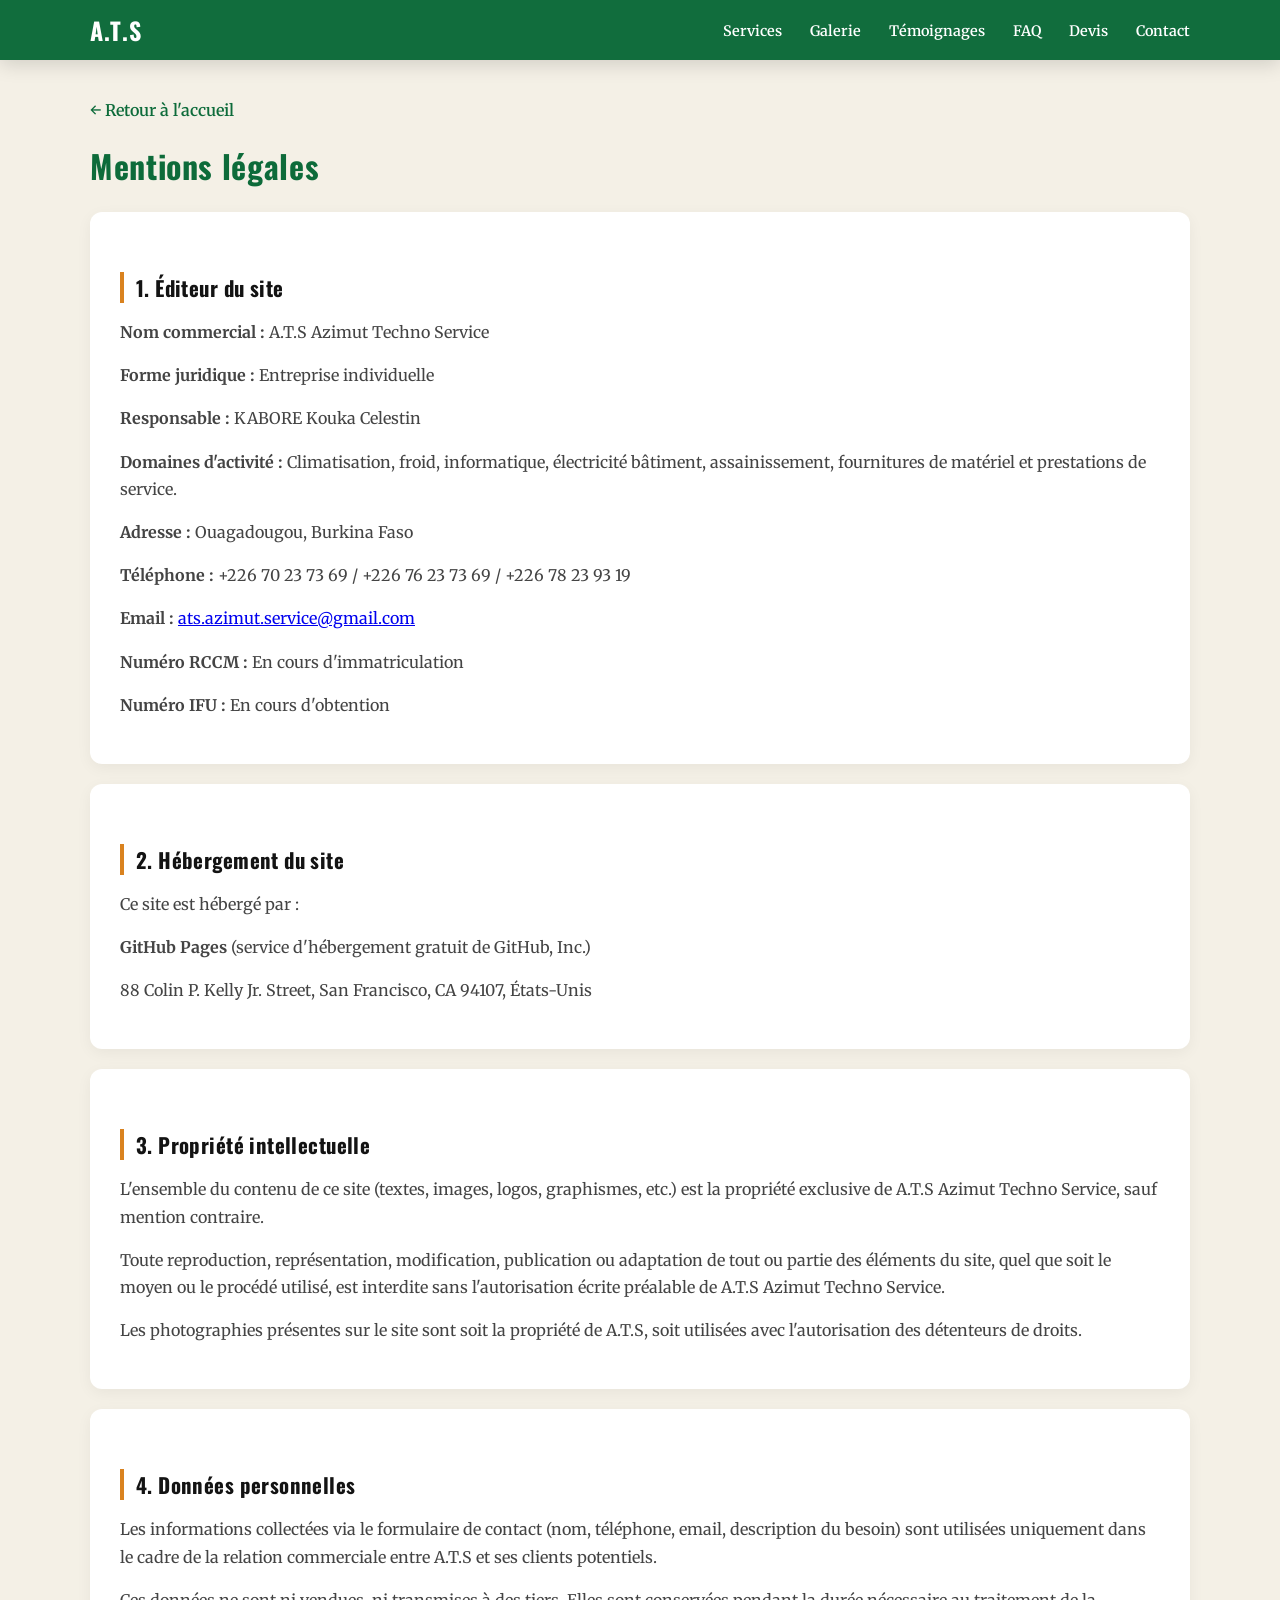
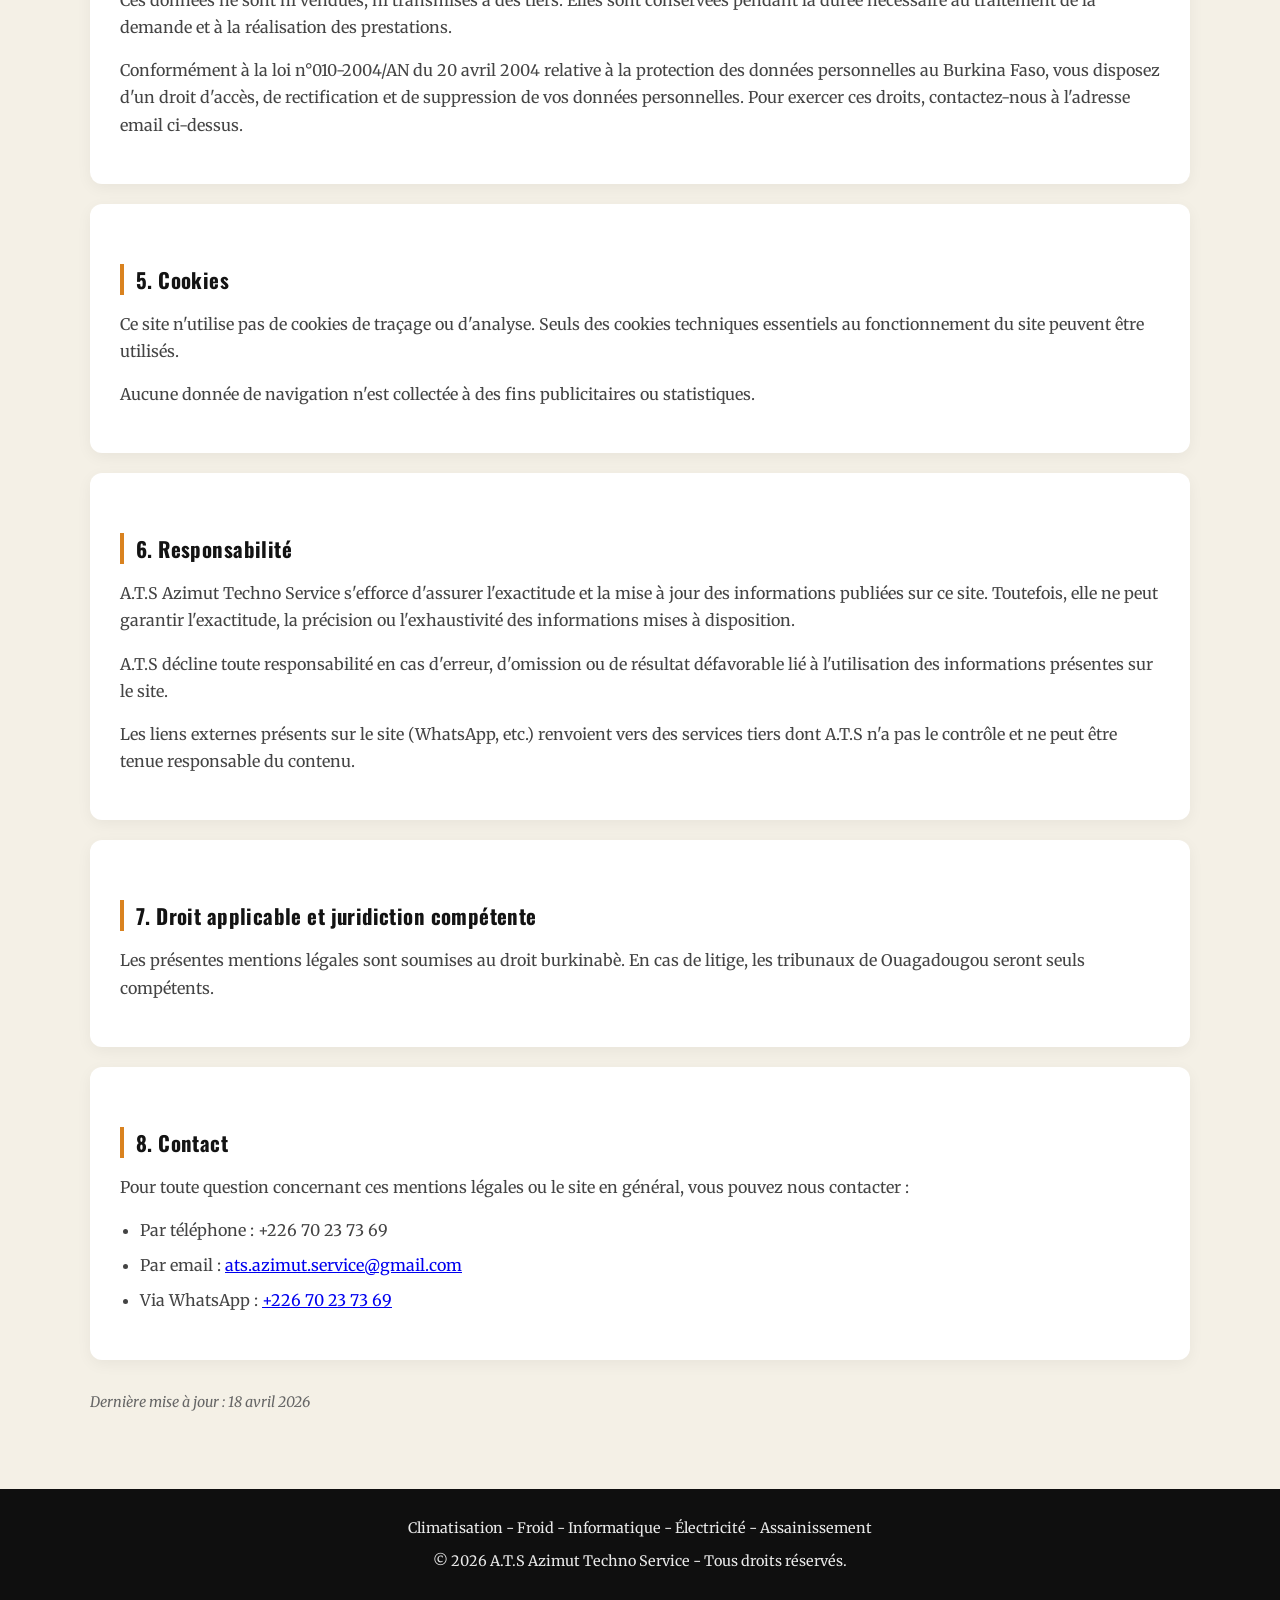
==== commit 5e911569: "Harmonise les mentions légales avec le service Froid" ====
--- a/mentions-legales.html
+++ b/mentions-legales.html
@@ -4,7 +4,7 @@
   <meta charset="UTF-8">
   <meta name="viewport" content="width=device-width, initial-scale=1.0">
   <title>Mentions l&eacute;gales | A.T.S Azimut Techno Service</title>
-  <meta name="description" content="Mentions l&eacute;gales de A.T.S Azimut Techno Service - Climatisation, informatique, &eacute;lectricit&eacute; b&acirc;timent &agrave; Ouagadougou.">
+  <meta name="description" content="Mentions l&eacute;gales de A.T.S Azimut Techno Service - Climatisation, froid, informatique, &eacute;lectricit&eacute; b&acirc;timent et assainissement &agrave; Ouagadougou.">
   <link rel="preconnect" href="https://fonts.googleapis.com">
   <link rel="preconnect" href="https://fonts.gstatic.com" crossorigin>
   <link href="https://fonts.googleapis.com/css2?family=Oswald:wght@400;500;600;700&family=Merriweather:wght@400;700&display=swap" rel="stylesheet">
@@ -87,6 +87,7 @@
         <p><strong>Nom commercial :</strong> A.T.S Azimut Techno Service</p>
         <p><strong>Forme juridique :</strong> Entreprise individuelle</p>
         <p><strong>Responsable :</strong> KABORE Kouka Celestin</p>
+        <p><strong>Domaines d'activit&eacute; :</strong> Climatisation, froid, informatique, &eacute;lectricit&eacute; b&acirc;timent, assainissement, fournitures de mat&eacute;riel et prestations de service.</p>
         <p><strong>Adresse :</strong> Ouagadougou, Burkina Faso</p>
         <p><strong>T&eacute;l&eacute;phone :</strong> +226 70 23 73 69 / +226 76 23 73 69 / +226 78 23 93 19</p>
         <p><strong>Email :</strong> <a href="mailto:ats.azimut.service@gmail.com">ats.azimut.service@gmail.com</a></p>
@@ -151,6 +152,7 @@
 
   <footer>
     <div class="container">
+      <p style="text-align: center; margin-bottom: 10px;">Climatisation - Froid - Informatique - &Eacute;lectricit&eacute; - Assainissement</p>
       <div class="footer-bottom">
         <p>&copy; 2026 A.T.S Azimut Techno Service - Tous droits r&eacute;serv&eacute;s.</p>
       </div>
